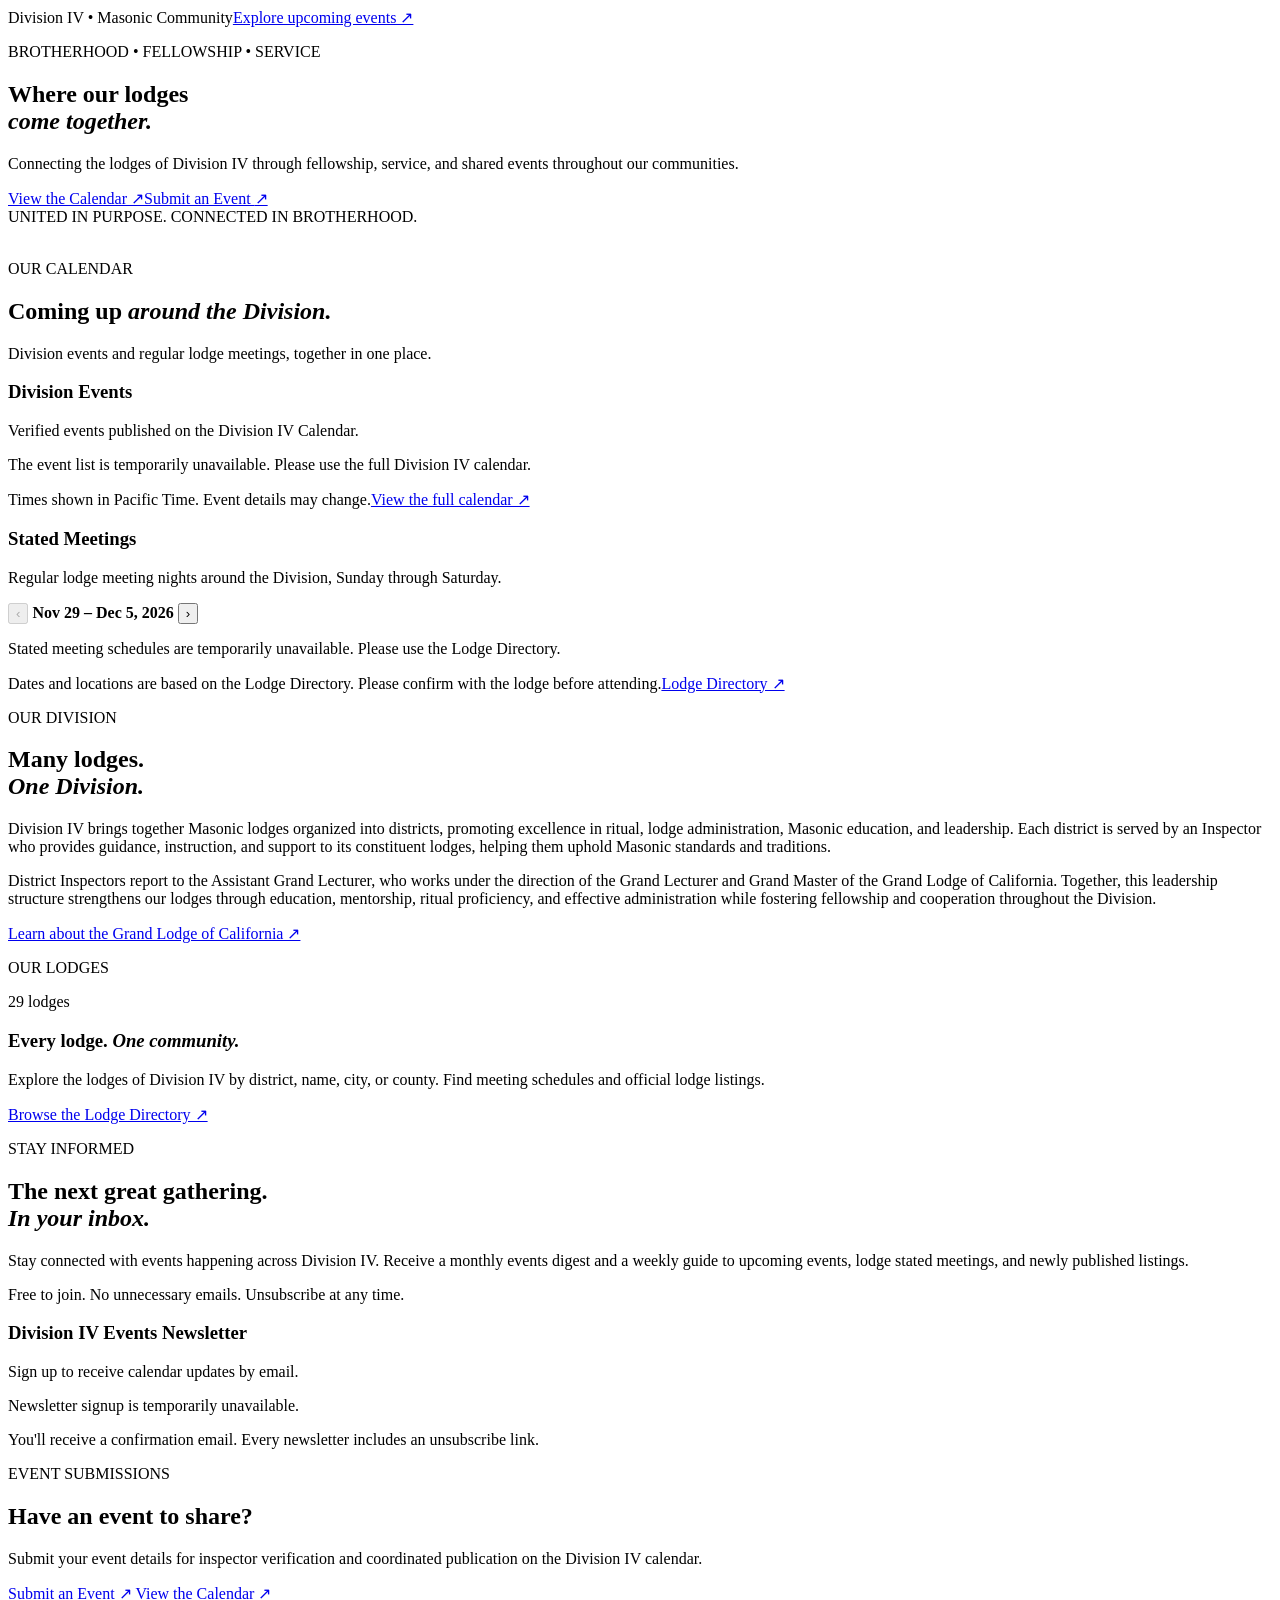
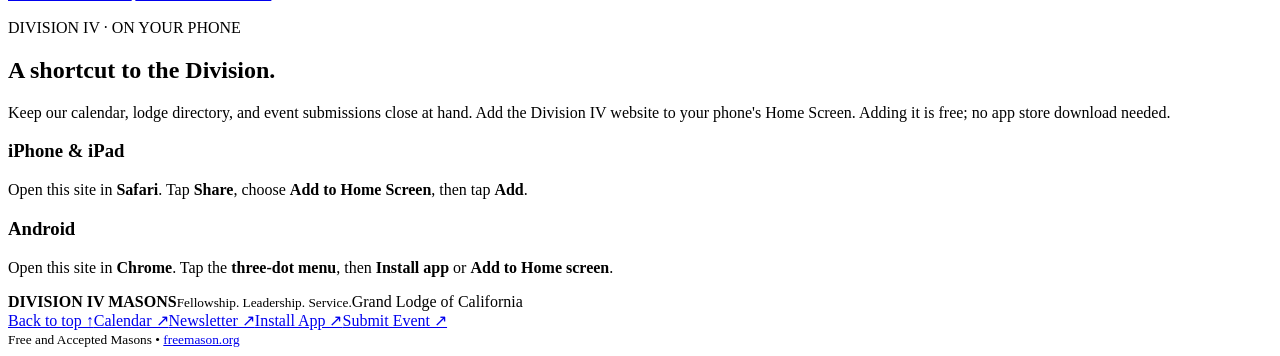
==== index.html @ 7f37354e "Remove live calendar embeds and mark NorCal frontend as development-only" ====
<!doctype html><html lang="en"><head><meta charset="utf-8"><meta name="viewport" content="width=device-width,initial-scale=1"><meta name="apple-mobile-web-app-title" content="Division IV"><link rel="manifest" href="/manifest.webmanifest"><meta name="theme-color" content="#091b31"><meta name="description" content="Division IV supports 29 Masonic lodges through ritual instruction, education, lodge administration, and fellowship. Explore our events and lodge directory."><title>Division IV Masons</title><link rel="icon" type="image/x-icon" href="/assets/favicon.ico?v=20261028"><link rel="icon" type="image/png" sizes="256x256" href="/assets/favicon.png?v=20261028"><link rel="apple-touch-icon" sizes="180x180" href="/assets/apple-touch-icon.png?v=20261028"><link rel="stylesheet" href="/styles.css?v=21"><link rel="stylesheet" href="/shared/header.css?v=2">
<link rel="canonical" href="https://dev.norcalmasons.org/">
<meta property="og:type" content="website">
<meta property="og:site_name" content="Division IV Masons">
<meta property="og:locale" content="en_US">
<meta property="og:title" content="Division IV Masons">
<meta property="og:description" content="Division IV supports 29 Masonic lodges through ritual instruction, education, lodge administration, and fellowship. Explore our events and lodge directory.">
<meta property="og:url" content="https://dev.norcalmasons.org/">
<meta property="og:image" content="https://dev.norcalmasons.org/assets/emblem.png?v=20261028b">
<meta property="og:image:type" content="image/png">
<meta property="og:image:width" content="620">
<meta property="og:image:height" content="620">
<meta property="og:image:alt" content="Division IV Masons gold-and-blue emblem">
<meta name="twitter:card" content="summary">
<meta name="twitter:title" content="Division IV Masons">
<meta name="twitter:description" content="Division IV supports 29 Masonic lodges through ritual instruction, education, lodge administration, and fellowship. Explore our events and lodge directory.">
<meta name="twitter:image" content="https://dev.norcalmasons.org/assets/emblem.png?v=20261028b">
<script type="application/ld+json">{"@context":"https://schema.org","@graph":[{"@type":"Organization","@id":"https://dev.norcalmasons.org/#organization","name":"Division IV Masons","url":"https://dev.norcalmasons.org/","logo":"https://dev.norcalmasons.org/assets/emblem.png?v=20261028b","parentOrganization":{"@type":"Organization","name":"Grand Lodge of California","url":"https://freemason.org/"}},{"@type":"WebSite","@id":"https://dev.norcalmasons.org/#website","name":"Division IV Masons","url":"https://dev.norcalmasons.org/","publisher":{"@id":"https://dev.norcalmasons.org/#organization"}}]}</script>
<meta name="robots" content="noindex,nofollow">
</head>
<body><div class="topline"><span>Division IV • Masonic Community</span><a href="/#events">Explore upcoming events ↗</a></div>
<header data-division-header="public"></header>
<main><section id="home" class="hero"><div class="glow"></div><div class="hero-inner"><p class="eyebrow">BROTHERHOOD • FELLOWSHIP • SERVICE</p><h1>Where our lodges<br><em>come together.</em></h1><p class="lead">Connecting the lodges of Division IV through fellowship, service, and shared events throughout our communities.</p><div class="actions"><a class="btn gold" href="/calendar/">View the Calendar <span>↗</span></a><a class="btn outline" href="/events/" target="_blank" rel="noopener">Submit an Event <span>↗</span></a></div><div class="hero-foot"><span class="rule"></span><span>UNITED IN PURPOSE. CONNECTED IN BROTHERHOOD.</span></div></div><img class="hero-mark" src="/assets/emblem.png?v=20261028b" alt="" aria-hidden="true"></section>
<section class="section dark-section upcoming-section" id="events" aria-labelledby="upcoming-title">
  <div class="upcoming-inner"><div class="upcoming-heading">
    <div><p class="kicker">OUR CALENDAR</p><h2 id="upcoming-title">Coming up <em>around the Division.</em></h2></div>
    <p>Division events and regular lodge meetings, together in one place.</p>
  </div>
  <section class="home-division-events" id="division-events" aria-labelledby="division-events-title">
    <div class="upcoming-subheading">
      <div><h3 id="division-events-title">Division Events</h3><p>Verified events published on the Division IV Calendar.</p></div>
    </div>
    <div id="upcoming-events" aria-live="polite" aria-busy="true"><p class="upcoming-status">Loading upcoming events…</p></div>
    <div class="upcoming-footer"><span>Times shown in Pacific Time. Event details may change.</span><a class="btn gold" href="/calendar/">View the full calendar ↗</a></div>
  </section>

  <section class="home-stated-meetings" id="stated-meetings" aria-labelledby="home-stated-title">
    <div class="home-stated-heading">
      <div>
        <h3 id="home-stated-title">Stated Meetings</h3>
        <p>Regular lodge meeting nights around the Division, Sunday through Saturday.</p>
      </div>
      <div class="home-stated-week-controls" role="group" aria-label="Browse stated meetings by week">
        <button type="button" id="home-stated-prev" class="home-stated-arrow" aria-label="Previous week" disabled>‹</button>
        <strong id="home-stated-week-label" aria-live="polite">This week</strong>
        <button type="button" id="home-stated-next" class="home-stated-arrow" aria-label="Next week">›</button>
      </div>
    </div>
    <div id="home-stated-meetings-list" aria-live="polite" aria-busy="true"><p class="home-stated-empty">Loading stated meetings…</p></div>
    <div class="home-stated-footer"><span>Dates and locations are based on the Lodge Directory. Please confirm with the lodge before attending.</span><a href="/lodges/">Lodge Directory ↗</a></div>
  </section>
  </div>
</section>

<section class="division-overview" id="about" aria-labelledby="about-title">
  <div class="overview-inner">
    <div class="overview-main">
      <p class="kicker">OUR DIVISION</p>
      <h2 id="about-title">Many lodges.<br><em>One Division.</em></h2>
      <p class="overview-lead">Division IV brings together Masonic lodges organized into districts, promoting excellence in ritual, lodge administration, Masonic education, and leadership. Each district is served by an Inspector who provides guidance, instruction, and support to its constituent lodges, helping them uphold Masonic standards and traditions.</p>
      <p>District Inspectors report to the Assistant Grand Lecturer, who works under the direction of the Grand Lecturer and Grand Master of the Grand Lodge of California. Together, this leadership structure strengthens our lodges through education, mentorship, ritual proficiency, and effective administration while fostering fellowship and cooperation throughout the Division.</p>
      <a class="overview-grand-link" href="https://freemason.org/" target="_blank" rel="noopener noreferrer">Learn about the Grand Lodge of California ↗</a>
    </div>
    <div class="overview-lodges" id="lodges">
      <p class="kicker">OUR LODGES</p>
      <div class="overview-count">29 <span>lodges</span></div>
      <h3>Every lodge. <em>One community.</em></h3>
      <p>Explore the lodges of Division IV by district, name, city, or county. Find meeting schedules and official lodge listings.</p>
      <a class="btn navy" href="/lodges/">Browse the Lodge Directory ↗</a>
    </div>
  </div>
</section>
<section class="home-newsletter" id="newsletter-signup" aria-labelledby="newsletter-signup-title">
  <div class="home-newsletter-inner">
    <div class="home-newsletter-copy">
      <p class="kicker">STAY INFORMED</p>
      <h2 id="newsletter-signup-title">The next great gathering.<br><em>In your inbox.</em></h2>
      <p>Stay connected with events happening across Division IV. Receive a monthly events digest and a weekly guide to upcoming events, lodge stated meetings, and newly published listings.</p>
      <p class="home-newsletter-free">Free to join. No unnecessary emails. Unsubscribe at any time.</p>
    </div>
    <div class="division-newsletter-box home-newsletter-card">
      <h3>Division IV Events Newsletter</h3>
      <p>Sign up to receive calendar updates by email.</p>
      <form id="division-newsletter-form" hidden>
        <label for="division-newsletter-email">Email address</label>
        <input id="division-newsletter-email" type="email" name="email" maxlength="250" autocomplete="email" placeholder="you@example.com" required>
        <input name="website" class="division-newsletter-honeypot" autocomplete="off" tabindex="-1" aria-hidden="true">
        <button class="btn navy" type="submit">Subscribe</button>
      </form>
      <p id="division-newsletter-status" class="division-newsletter-status" role="status" aria-live="polite">Checking signup availability…</p>
      <p class="division-newsletter-privacy">You'll receive a confirmation email. Every newsletter includes an unsubscribe link.</p>
    </div>
  </div>
</section>

<section class="homepage-cta" id="contact" aria-labelledby="contact-title">
  <div class="homepage-cta-inner">
    <div class="homepage-cta-copy">
      <p class="kicker">EVENT SUBMISSIONS</p>
      <h2 id="contact-title">Have an event to share?</h2>
      <p>Submit your event details for inspector verification and coordinated publication on the Division IV calendar.</p>
    </div>
    <div class="homepage-cta-actions">
      <a class="btn gold" href="/events/">Submit an Event ↗</a>
      <a class="btn outline" href="/calendar/">View the Calendar ↗</a>
    </div>
  </div>
</section>
<section class="home-install" id="install-app" aria-labelledby="home-install-title">
  <div class="home-install-inner">
    <div class="home-install-heading">
      <p class="kicker">DIVISION IV · ON YOUR PHONE</p>
      <h2 id="home-install-title">A shortcut to the Division.</h2>
      <p>Keep our calendar, lodge directory, and event submissions close at hand. Add the Division IV website to your phone's Home Screen. Adding it is free; no app store download needed.</p>
    </div>
    <div class="home-install-devices">
      <div class="home-install-device">
        <h3>iPhone &amp; iPad</h3>
        <p>Open this site in <strong>Safari</strong>. Tap <strong>Share</strong>, choose <strong>Add to Home Screen</strong>, then tap <strong>Add</strong>.</p>
      </div>
      <div class="home-install-device">
        <h3>Android</h3>
        <p>Open this site in <strong>Chrome</strong>. Tap the <strong>three-dot menu</strong>, then <strong>Install app</strong> or <strong>Add to Home screen</strong>.</p>
      </div>
    </div>
  </div>
</section></main>
<footer><div class="footer-brand"><img src="/assets/emblem.png?v=20261028b" alt=""><span class="division-wordmark"><strong>DIVISION IV MASONS</strong><small>Fellowship. Leadership. Service.</small><span class="brand-affiliation">Grand Lodge of California</span></span></div><div class="footer-links"><a href="#home">Back to top ↑</a><a href="/calendar/">Calendar ↗</a><a href="/#newsletter-signup">Newsletter ↗</a><a href="/#install-app">Install App ↗</a><a href="/events/" target="_blank" rel="noopener">Submit Event ↗</a></div><small>Free and Accepted Masons • <a href="https://freemason.org/" target="_blank" rel="noopener noreferrer">freemason.org</a></small></footer>
<script defer src="/shared/header.js?v=4"></script><script src="/script.js?v=5" defer></script><script src="/event-calendar.js?v=2" defer></script><script src="/home-calendar-actions.js?v=1" defer></script><script src="/home-events.js?v=5" defer></script><script src="/home-stated-meetings.js?v=2" defer></script><script src="/newsletter-public.js?v=2" defer></script></body></html>
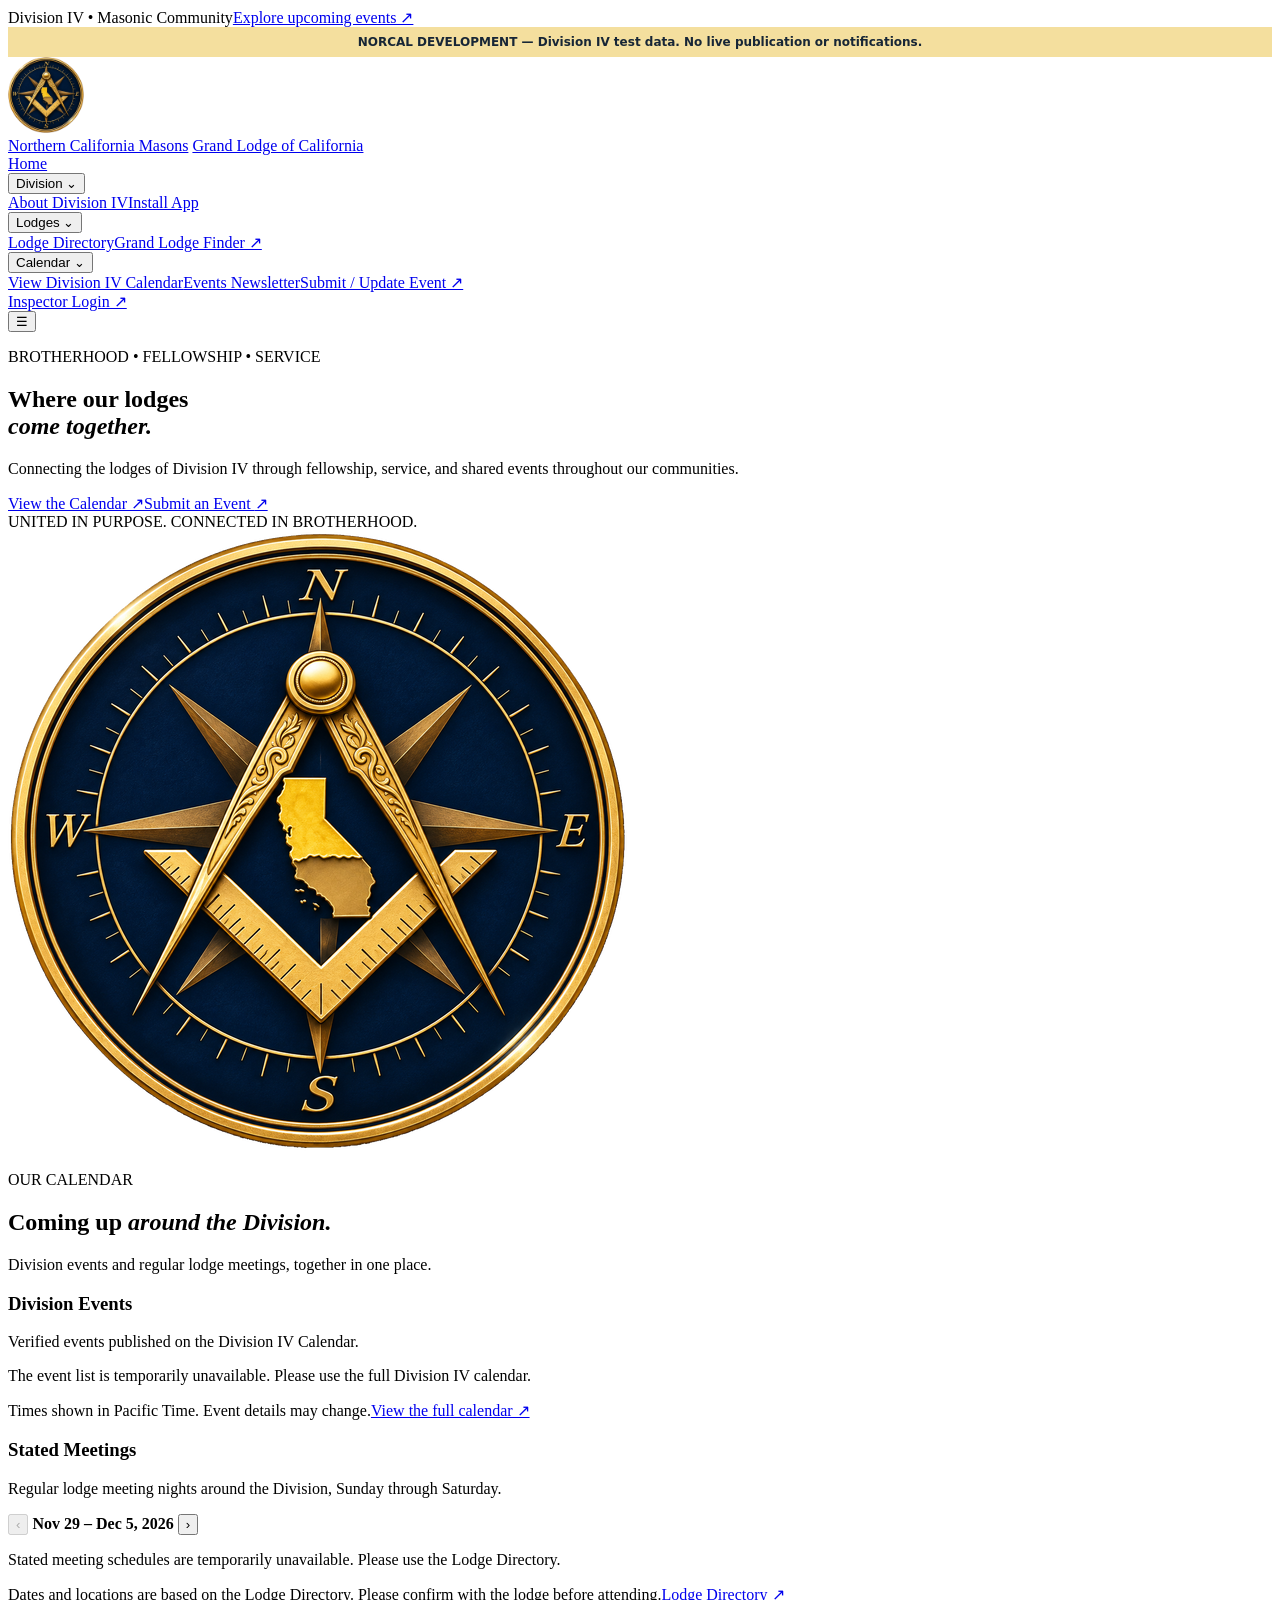
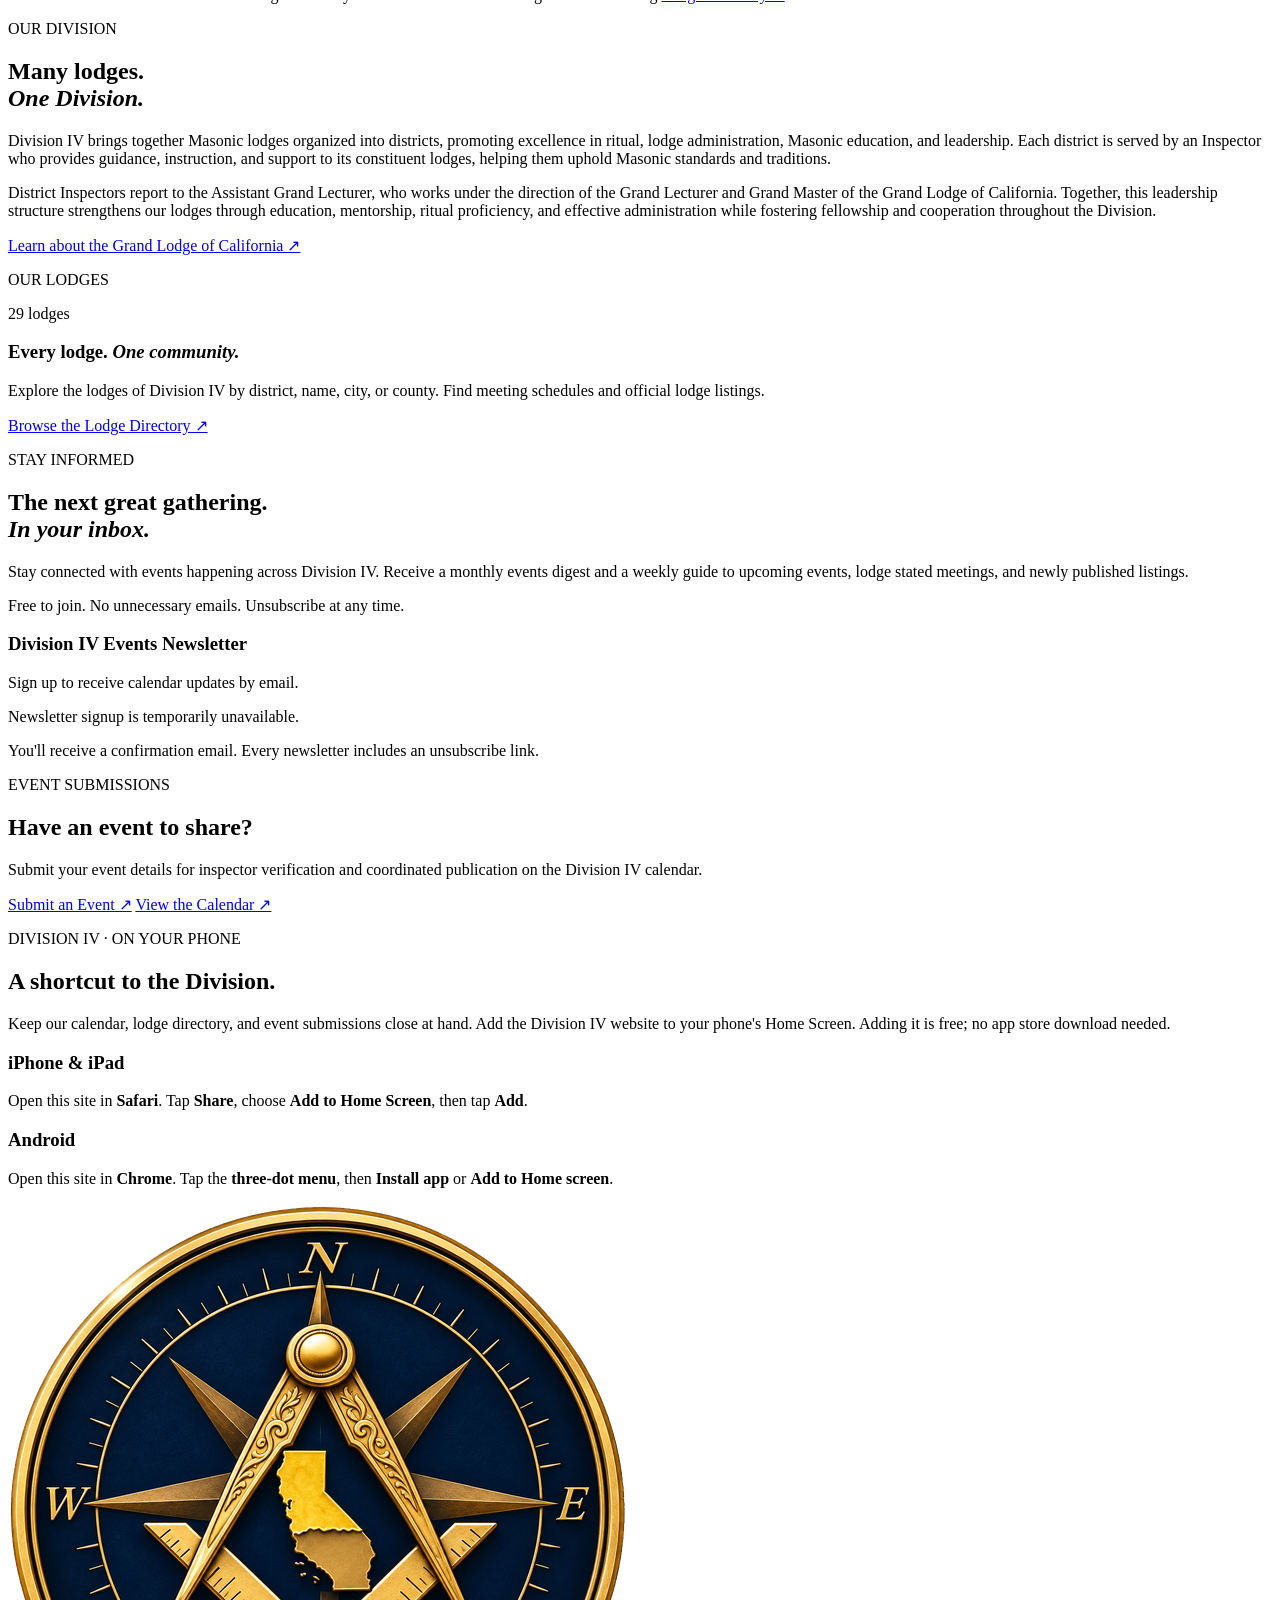
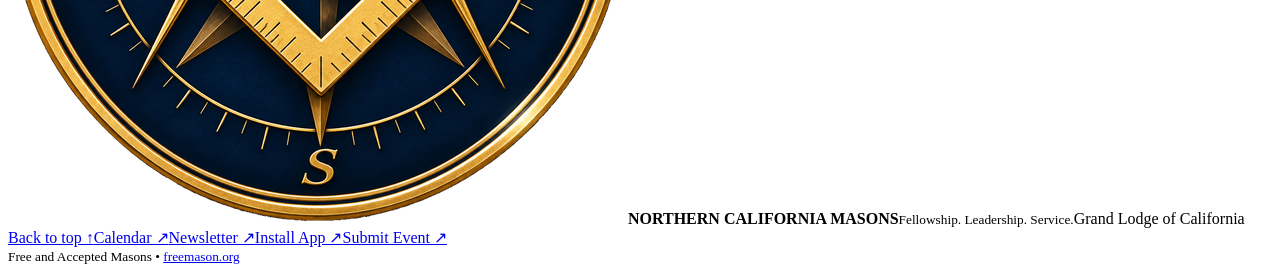
==== commit df230e46: "Apply approved NorCal emblem and refresh website branding references" ====
--- a/index.html
+++ b/index.html
@@ -1,26 +1,26 @@
-<!doctype html><html lang="en"><head><meta charset="utf-8"><meta name="viewport" content="width=device-width,initial-scale=1"><meta name="apple-mobile-web-app-title" content="Division IV"><link rel="manifest" href="/manifest.webmanifest"><meta name="theme-color" content="#091b31"><meta name="description" content="Division IV supports 29 Masonic lodges through ritual instruction, education, lodge administration, and fellowship. Explore our events and lodge directory."><title>Division IV Masons</title><link rel="icon" type="image/x-icon" href="/assets/favicon.ico?v=20261028"><link rel="icon" type="image/png" sizes="256x256" href="/assets/favicon.png?v=20261028"><link rel="apple-touch-icon" sizes="180x180" href="/assets/apple-touch-icon.png?v=20261028"><link rel="stylesheet" href="/styles.css?v=21"><link rel="stylesheet" href="/shared/header.css?v=2">
+<!doctype html><html lang="en"><head><meta charset="utf-8"><meta name="viewport" content="width=device-width,initial-scale=1"><meta name="apple-mobile-web-app-title" content="NorCal Masons"><link rel="manifest" href="/manifest.webmanifest?v=20261125a"><meta name="theme-color" content="#091b31"><meta name="description" content="Division IV supports 29 Masonic lodges through ritual instruction, education, lodge administration, and fellowship. Explore our events and lodge directory."><title>Northern California Masons</title><link rel="icon" type="image/x-icon" href="/assets/favicon.ico?v=20261125a"><link rel="icon" type="image/png" sizes="256x256" href="/assets/favicon.png?v=20261125a"><link rel="apple-touch-icon" sizes="180x180" href="/assets/apple-touch-icon.png?v=20261125a"><link rel="stylesheet" href="/styles.css?v=21"><link rel="stylesheet" href="/shared/header.css?v=2">
 <link rel="canonical" href="https://dev.norcalmasons.org/">
 <meta property="og:type" content="website">
-<meta property="og:site_name" content="Division IV Masons">
+<meta property="og:site_name" content="Northern California Masons">
 <meta property="og:locale" content="en_US">
-<meta property="og:title" content="Division IV Masons">
+<meta property="og:title" content="Northern California Masons">
 <meta property="og:description" content="Division IV supports 29 Masonic lodges through ritual instruction, education, lodge administration, and fellowship. Explore our events and lodge directory.">
 <meta property="og:url" content="https://dev.norcalmasons.org/">
-<meta property="og:image" content="https://dev.norcalmasons.org/assets/emblem.png?v=20261028b">
+<meta property="og:image" content="https://dev.norcalmasons.org/assets/emblem.png?v=20261125a">
 <meta property="og:image:type" content="image/png">
 <meta property="og:image:width" content="620">
 <meta property="og:image:height" content="620">
-<meta property="og:image:alt" content="Division IV Masons gold-and-blue emblem">
+<meta property="og:image:alt" content="Northern California Masons gold-and-blue emblem">
 <meta name="twitter:card" content="summary">
-<meta name="twitter:title" content="Division IV Masons">
+<meta name="twitter:title" content="Northern California Masons">
 <meta name="twitter:description" content="Division IV supports 29 Masonic lodges through ritual instruction, education, lodge administration, and fellowship. Explore our events and lodge directory.">
-<meta name="twitter:image" content="https://dev.norcalmasons.org/assets/emblem.png?v=20261028b">
-<script type="application/ld+json">{"@context":"https://schema.org","@graph":[{"@type":"Organization","@id":"https://dev.norcalmasons.org/#organization","name":"Division IV Masons","url":"https://dev.norcalmasons.org/","logo":"https://dev.norcalmasons.org/assets/emblem.png?v=20261028b","parentOrganization":{"@type":"Organization","name":"Grand Lodge of California","url":"https://freemason.org/"}},{"@type":"WebSite","@id":"https://dev.norcalmasons.org/#website","name":"Division IV Masons","url":"https://dev.norcalmasons.org/","publisher":{"@id":"https://dev.norcalmasons.org/#organization"}}]}</script>
+<meta name="twitter:image" content="https://dev.norcalmasons.org/assets/emblem.png?v=20261125a">
+<script type="application/ld+json">{"@context":"https://schema.org","@graph":[{"@type":"Organization","@id":"https://dev.norcalmasons.org/#organization","name":"Northern California Masons","url":"https://dev.norcalmasons.org/","logo":"https://dev.norcalmasons.org/assets/emblem.png?v=20261125a","parentOrganization":{"@type":"Organization","name":"Grand Lodge of California","url":"https://freemason.org/"}},{"@type":"WebSite","@id":"https://dev.norcalmasons.org/#website","name":"Northern California Masons","url":"https://dev.norcalmasons.org/","publisher":{"@id":"https://dev.norcalmasons.org/#organization"}}]}</script>
 <meta name="robots" content="noindex,nofollow">
 </head>
 <body><div class="topline"><span>Division IV • Masonic Community</span><a href="/#events">Explore upcoming events ↗</a></div>
 <header data-division-header="public"></header>
-<main><section id="home" class="hero"><div class="glow"></div><div class="hero-inner"><p class="eyebrow">BROTHERHOOD • FELLOWSHIP • SERVICE</p><h1>Where our lodges<br><em>come together.</em></h1><p class="lead">Connecting the lodges of Division IV through fellowship, service, and shared events throughout our communities.</p><div class="actions"><a class="btn gold" href="/calendar/">View the Calendar <span>↗</span></a><a class="btn outline" href="/events/" target="_blank" rel="noopener">Submit an Event <span>↗</span></a></div><div class="hero-foot"><span class="rule"></span><span>UNITED IN PURPOSE. CONNECTED IN BROTHERHOOD.</span></div></div><img class="hero-mark" src="/assets/emblem.png?v=20261028b" alt="" aria-hidden="true"></section>
+<main><section id="home" class="hero"><div class="glow"></div><div class="hero-inner"><p class="eyebrow">BROTHERHOOD • FELLOWSHIP • SERVICE</p><h1>Where our lodges<br><em>come together.</em></h1><p class="lead">Connecting the lodges of Division IV through fellowship, service, and shared events throughout our communities.</p><div class="actions"><a class="btn gold" href="/calendar/">View the Calendar <span>↗</span></a><a class="btn outline" href="/events/" target="_blank" rel="noopener">Submit an Event <span>↗</span></a></div><div class="hero-foot"><span class="rule"></span><span>UNITED IN PURPOSE. CONNECTED IN BROTHERHOOD.</span></div></div><img class="hero-mark" src="/assets/emblem.png?v=20261125a" alt="" aria-hidden="true"></section>
 <section class="section dark-section upcoming-section" id="events" aria-labelledby="upcoming-title">
   <div class="upcoming-inner"><div class="upcoming-heading">
     <div><p class="kicker">OUR CALENDAR</p><h2 id="upcoming-title">Coming up <em>around the Division.</em></h2></div>
@@ -125,5 +125,5 @@
     </div>
   </div>
 </section></main>
-<footer><div class="footer-brand"><img src="/assets/emblem.png?v=20261028b" alt=""><span class="division-wordmark"><strong>DIVISION IV MASONS</strong><small>Fellowship. Leadership. Service.</small><span class="brand-affiliation">Grand Lodge of California</span></span></div><div class="footer-links"><a href="#home">Back to top ↑</a><a href="/calendar/">Calendar ↗</a><a href="/#newsletter-signup">Newsletter ↗</a><a href="/#install-app">Install App ↗</a><a href="/events/" target="_blank" rel="noopener">Submit Event ↗</a></div><small>Free and Accepted Masons • <a href="https://freemason.org/" target="_blank" rel="noopener noreferrer">freemason.org</a></small></footer>
-<script defer src="/shared/header.js?v=4"></script><script src="/script.js?v=5" defer></script><script src="/event-calendar.js?v=2" defer></script><script src="/home-calendar-actions.js?v=1" defer></script><script src="/home-events.js?v=5" defer></script><script src="/home-stated-meetings.js?v=2" defer></script><script src="/newsletter-public.js?v=2" defer></script></body></html>
+<footer><div class="footer-brand"><img src="/assets/emblem.png?v=20261125a" alt=""><span class="division-wordmark"><strong>NORTHERN CALIFORNIA MASONS</strong><small>Fellowship. Leadership. Service.</small><span class="brand-affiliation">Grand Lodge of California</span></span></div><div class="footer-links"><a href="#home">Back to top ↑</a><a href="/calendar/">Calendar ↗</a><a href="/#newsletter-signup">Newsletter ↗</a><a href="/#install-app">Install App ↗</a><a href="/events/" target="_blank" rel="noopener">Submit Event ↗</a></div><small>Free and Accepted Masons • <a href="https://freemason.org/" target="_blank" rel="noopener noreferrer">freemason.org</a></small></footer>
+<script defer src="/shared/header.js?v=5"></script><script src="/script.js?v=5" defer></script><script src="/event-calendar.js?v=2" defer></script><script src="/home-calendar-actions.js?v=1" defer></script><script src="/home-events.js?v=5" defer></script><script src="/home-stated-meetings.js?v=2" defer></script><script src="/newsletter-public.js?v=2" defer></script></body></html>
